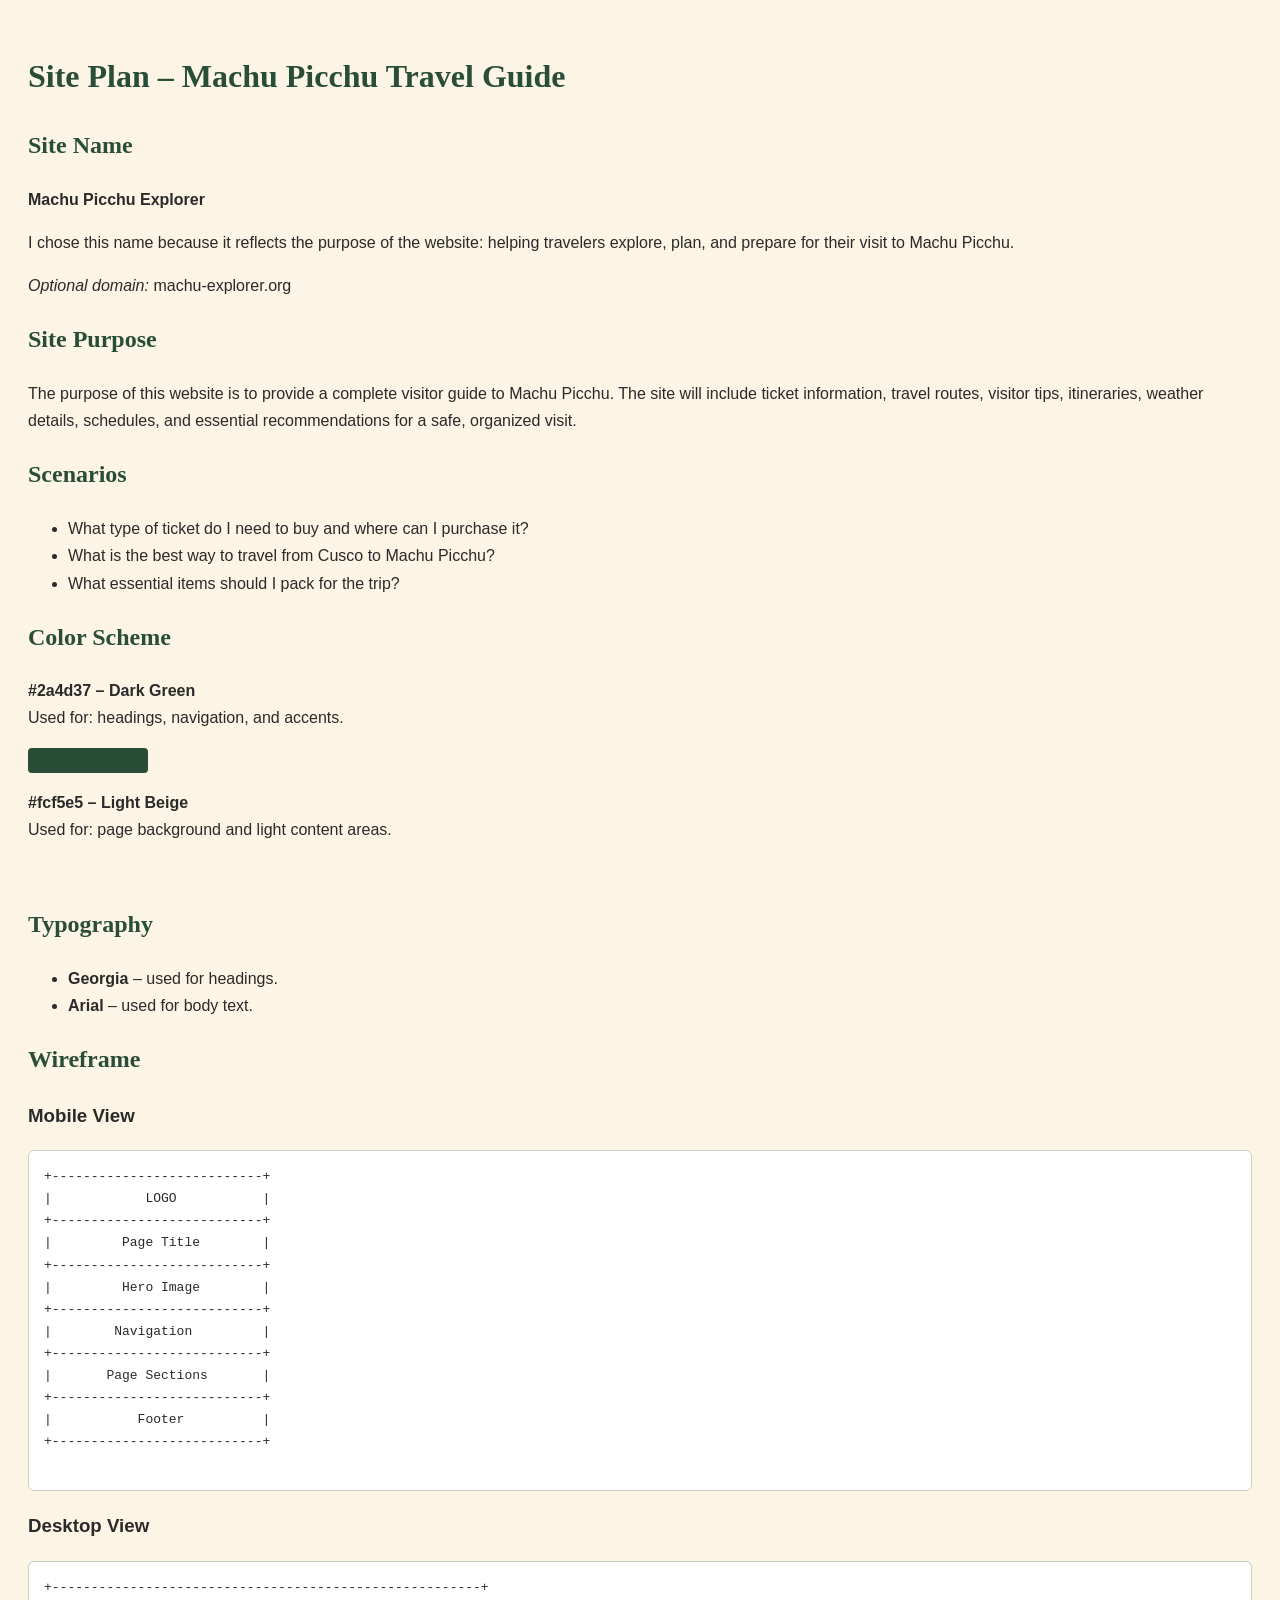
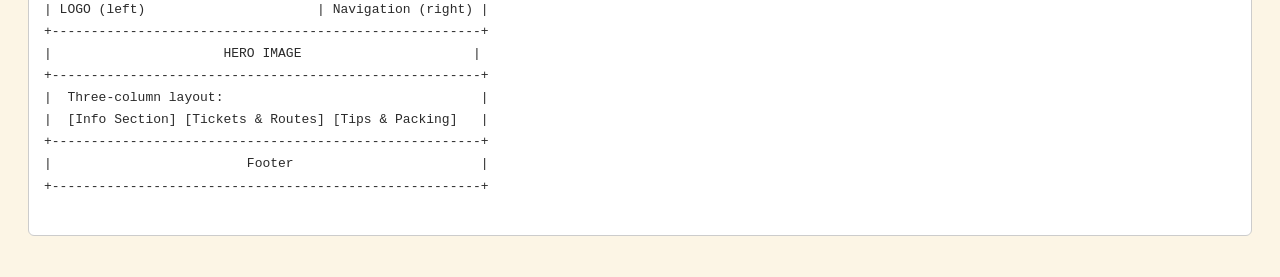
==== siteplan.html @ b0b8700a "week5" ====
<!DOCTYPE html>
<html lang="en">
<head>
    <meta charset="UTF-8">
    <meta name="viewport" content="width=device-width, initial-scale=1.0">
    <title>Site Plan – Machu Picchu Travel Guide</title>
    <link rel="stylesheet" href="styles/style.css">
</head>

<body>

    <h1>Site Plan – Machu Picchu Travel Guide</h1>

    <!-- SITE NAME -->
    <h2>Site Name</h2>
    <p><strong>Machu Picchu Explorer</strong></p>
    <p>
        I chose this name because it reflects the purpose of the website:  
        helping travelers explore, plan, and prepare for their visit to Machu Picchu.
    </p>
    <p><em>Optional domain:</em> machu-explorer.org</p>

    <!-- PURPOSE -->
    <h2>Site Purpose</h2>
    <p>
        The purpose of this website is to provide a complete visitor guide to Machu Picchu.  
        The site will include ticket information, travel routes, visitor tips, itineraries,  
        weather details, schedules, and essential recommendations for a safe, organized visit.
    </p>

    <!-- SCENARIOS -->
    <h2>Scenarios</h2>
    <ul>
        <li>What type of ticket do I need to buy and where can I purchase it?</li>
        <li>What is the best way to travel from Cusco to Machu Picchu?</li>
        <li>What essential items should I pack for the trip?</li>
    </ul>

    <!-- COLOR SCHEME -->
    <h2>Color Scheme</h2>

    <p><strong>#2a4d37 – Dark Green</strong><br>
        Used for: headings, navigation, and accents.
    </p>

    <div class="color-box dark-green"></div>

    <p><strong>#fcf5e5 – Light Beige</strong><br>
        Used for: page background and light content areas.
    </p>

    <div class="color-box light-beige"></div>

    <!-- TYPOGRAPHY -->
    <h2>Typography</h2>
    <ul>
        <li><strong>Georgia</strong> – used for headings.</li>
        <li><strong>Arial</strong> – used for body text.</li>
    </ul>

    <!-- WIREFRAMES -->
    <h2>Wireframe</h2>

    <h3>Mobile View</h3>
    <pre>
+---------------------------+
|            LOGO           |
+---------------------------+
|         Page Title        |
+---------------------------+
|         Hero Image        |
+---------------------------+
|        Navigation         |
+---------------------------+
|       Page Sections       |
+---------------------------+
|           Footer          |
+---------------------------+
    </pre>

    <h3>Desktop View</h3>
    <pre>
+-------------------------------------------------------+
| LOGO (left)                      | Navigation (right) |
+-------------------------------------------------------+
|                      HERO IMAGE                      |
+-------------------------------------------------------+
|  Three-column layout:                                 |
|  [Info Section] [Tickets & Routes] [Tips & Packing]   |
+-------------------------------------------------------+
|                         Footer                        |
+-------------------------------------------------------+
    </pre>

</body>
</html>
---- styles/style.css ----
/* Color Scheme & Typography */

body {
    font-family: Arial, sans-serif;
    background-color: #fcf5e5;
    color: #2a2a2a;
    padding: 20px;
    line-height: 1.7;
}

h1, h2 {
    font-family: Georgia, serif;
    color: #2a4d37;
}

.color-box {
    width: 120px;
    height: 25px;
    border-radius: 4px;
    margin-bottom: 15px;
}

.dark-green {
    background-color: #2a4d37;
}

.light-beige {
    background-color: #fcf5e5;
}

pre {
    background: #ffffff;
    padding: 15px;
    border: 1px solid #cccccc;
    border-radius: 6px;
    overflow-x: auto;
}
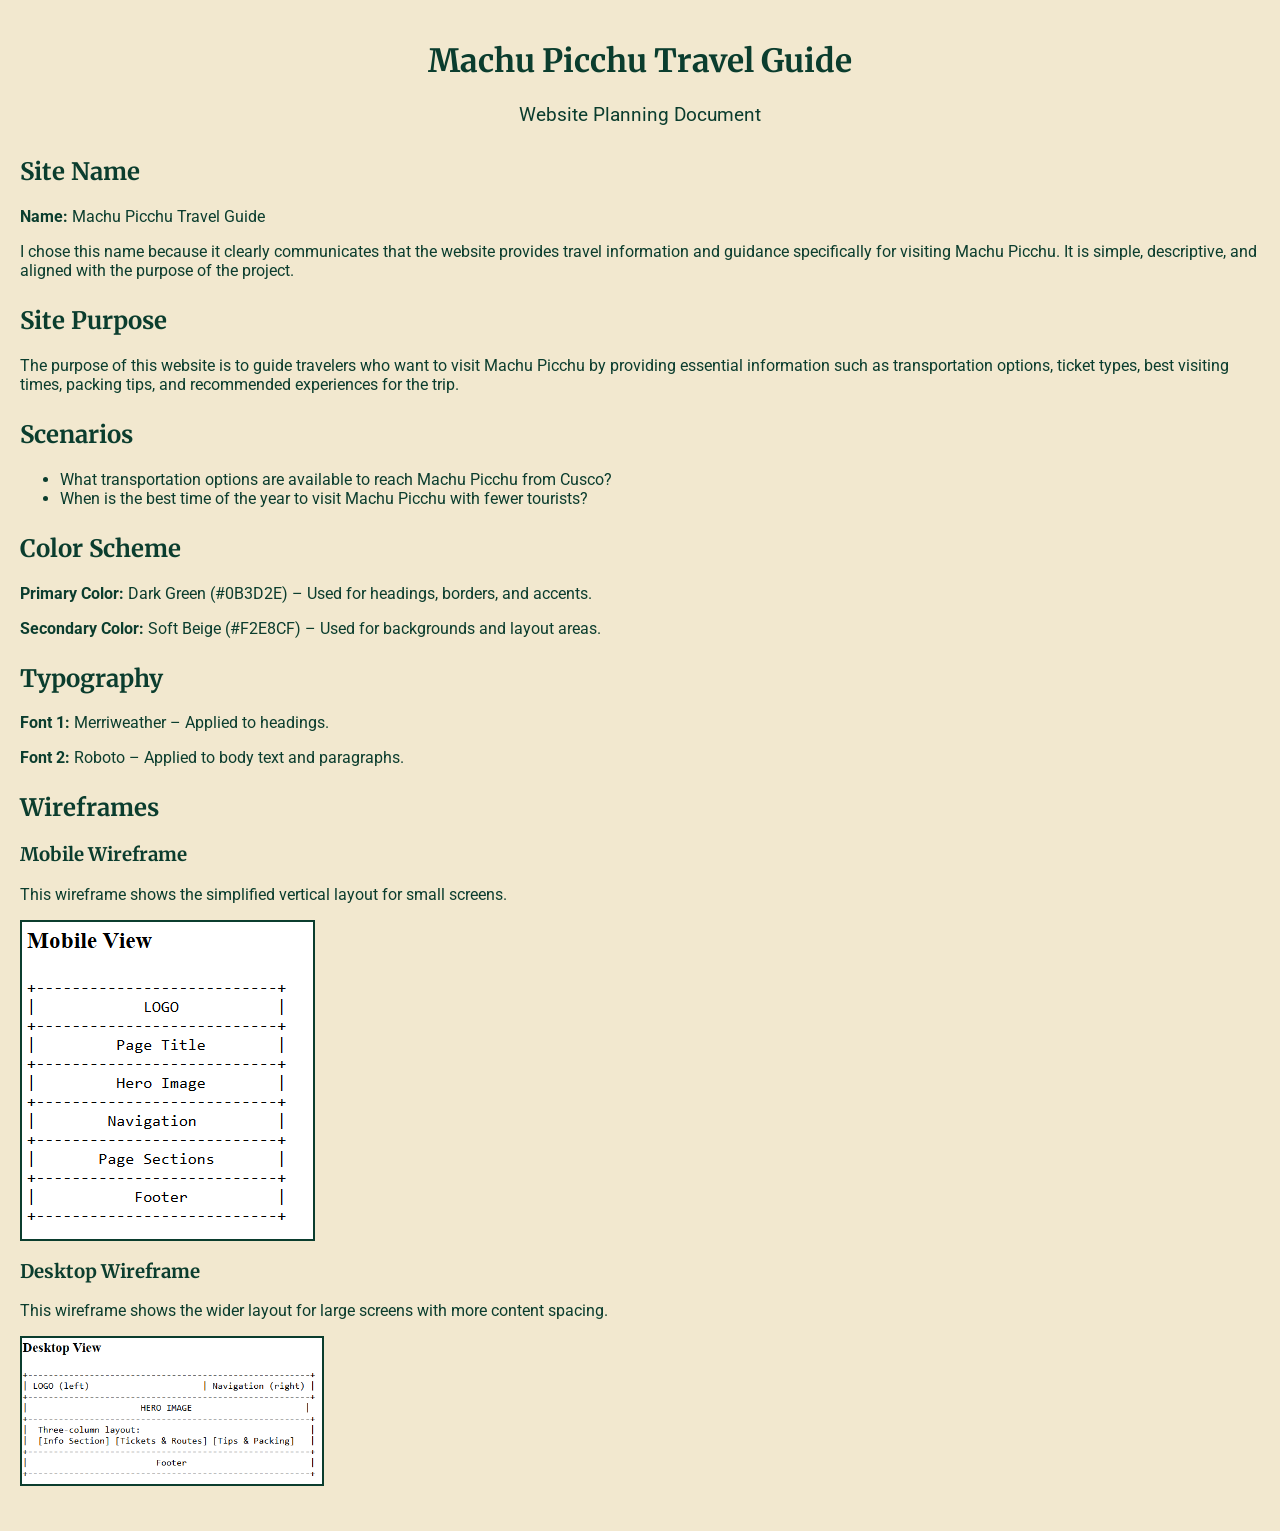
==== commit c4100875: "week5.1" ====
--- a/siteplan.html
+++ b/siteplan.html
@@ -1,96 +1,78 @@
 <!DOCTYPE html>
 <html lang="en">
 <head>
-    <meta charset="UTF-8">
-    <meta name="viewport" content="width=device-width, initial-scale=1.0">
-    <title>Site Plan – Machu Picchu Travel Guide</title>
-    <link rel="stylesheet" href="styles/style.css">
+    <meta charset="UTF-8" />
+    <meta name="viewport" content="width=device-width, initial-scale=1.0" />
+    <title>Website Plan - Machu Picchu Travel Guide</title>
+    <link rel="stylesheet" href="styles/siteplan.css" />
 </head>
 
 <body>
+    <header>
+        <h1>Machu Picchu Travel Guide</h1>
+        <p class="subtitle">Website Planning Document</p>
+    </header>
 
-    <h1>Site Plan – Machu Picchu Travel Guide</h1>
+    <main>
 
-    <!-- SITE NAME -->
-    <h2>Site Name</h2>
-    <p><strong>Machu Picchu Explorer</strong></p>
-    <p>
-        I chose this name because it reflects the purpose of the website:  
-        helping travelers explore, plan, and prepare for their visit to Machu Picchu.
-    </p>
-    <p><em>Optional domain:</em> machu-explorer.org</p>
+        <!-- Site Name -->
+        <section>
+            <h2>Site Name</h2>
+            <p><strong>Name:</strong> Machu Picchu Travel Guide</p>
+            <p>
+                I chose this name because it clearly communicates that the website provides
+                travel information and guidance specifically for visiting Machu Picchu.
+                It is simple, descriptive, and aligned with the purpose of the project.
+            </p>
+        </section>
 
-    <!-- PURPOSE -->
-    <h2>Site Purpose</h2>
-    <p>
-        The purpose of this website is to provide a complete visitor guide to Machu Picchu.  
-        The site will include ticket information, travel routes, visitor tips, itineraries,  
-        weather details, schedules, and essential recommendations for a safe, organized visit.
-    </p>
+        <!-- Purpose -->
+        <section>
+            <h2>Site Purpose</h2>
+            <p>
+                The purpose of this website is to guide travelers who want to visit Machu Picchu
+                by providing essential information such as transportation options, ticket types,
+                best visiting times, packing tips, and recommended experiences for the trip.
+            </p>
+        </section>
 
-    <!-- SCENARIOS -->
-    <h2>Scenarios</h2>
-    <ul>
-        <li>What type of ticket do I need to buy and where can I purchase it?</li>
-        <li>What is the best way to travel from Cusco to Machu Picchu?</li>
-        <li>What essential items should I pack for the trip?</li>
-    </ul>
+        <!-- Scenarios -->
+        <section>
+            <h2>Scenarios</h2>
+            <ul>
+                <li>What transportation options are available to reach Machu Picchu from Cusco?</li>
+                <li>When is the best time of the year to visit Machu Picchu with fewer tourists?</li>
+            </ul>
+        </section>
 
-    <!-- COLOR SCHEME -->
-    <h2>Color Scheme</h2>
+        <!-- Color Scheme -->
+        <section>
+            <h2>Color Scheme</h2>
+            <p><strong>Primary Color:</strong> Dark Green (#0B3D2E) – Used for headings, borders, and accents.</p>
+            <p><strong>Secondary Color:</strong> Soft Beige (#F2E8CF) – Used for backgrounds and layout areas.</p>
+        </section>
 
-    <p><strong>#2a4d37 – Dark Green</strong><br>
-        Used for: headings, navigation, and accents.
-    </p>
+        <!-- Typography -->
+        <section>
+            <h2>Typography</h2>
+            <p><strong>Font 1:</strong> Merriweather – Applied to headings.</p>
+            <p><strong>Font 2:</strong> Roboto – Applied to body text and paragraphs.</p>
+        </section>
 
-    <div class="color-box dark-green"></div>
+        <!-- Wireframes -->
+        <section>
+            <h2>Wireframes</h2>
 
-    <p><strong>#fcf5e5 – Light Beige</strong><br>
-        Used for: page background and light content areas.
-    </p>
+            <h3>Mobile Wireframe</h3>
+            <p>This wireframe shows the simplified vertical layout for small screens.</p>
+            <img src="images/mobile-wireframe.png" alt="Mobile Wireframe">
 
-    <div class="color-box light-beige"></div>
+            <h3>Desktop Wireframe</h3>
+            <p>This wireframe shows the wider layout for large screens with more content spacing.</p>
+            <img src="images/desktop-wireframe.png" alt="Desktop Wireframe">
+        </section>
 
-    <!-- TYPOGRAPHY -->
-    <h2>Typography</h2>
-    <ul>
-        <li><strong>Georgia</strong> – used for headings.</li>
-        <li><strong>Arial</strong> – used for body text.</li>
-    </ul>
-
-    <!-- WIREFRAMES -->
-    <h2>Wireframe</h2>
-
-    <h3>Mobile View</h3>
-    <pre>
-+---------------------------+
-|            LOGO           |
-+---------------------------+
-|         Page Title        |
-+---------------------------+
-|         Hero Image        |
-+---------------------------+
-|        Navigation         |
-+---------------------------+
-|       Page Sections       |
-+---------------------------+
-|           Footer          |
-+---------------------------+
-    </pre>
-
-    <h3>Desktop View</h3>
-    <pre>
-+-------------------------------------------------------+
-| LOGO (left)                      | Navigation (right) |
-+-------------------------------------------------------+
-|                      HERO IMAGE                      |
-+-------------------------------------------------------+
-|  Three-column layout:                                 |
-|  [Info Section] [Tickets & Routes] [Tips & Packing]   |
-+-------------------------------------------------------+
-|                         Footer                        |
-+-------------------------------------------------------+
-    </pre>
+    </main>
 
 </body>
 </html>
--- a/styles/siteplan.css
+++ b/styles/siteplan.css
@@ -0,0 +1,36 @@
+/* Import Google Fonts */
+@import url('https://fonts.googleapis.com/css2?family=Merriweather:wght@400;700&family=Roboto:wght@300;400&display=swap');
+
+body {
+    font-family: 'Roboto', sans-serif;
+    background-color: #F2E8CF;
+    color: #0B3D2E;
+    margin: 0;
+    padding: 20px;
+}
+
+header {
+    text-align: center;
+    margin-bottom: 30px;
+}
+
+h1, h2, h3 {
+    font-family: 'Merriweather', serif;
+    color: #0B3D2E;
+}
+
+.subtitle {
+    font-size: 1.2rem;
+    color: #0B3D2E;
+}
+
+section {
+    margin-bottom: 25px;
+}
+
+img {
+    max-width: 300px;
+    border: 2px solid #0B3D2E;
+    display: block;
+    margin: 10px 0;
+}
